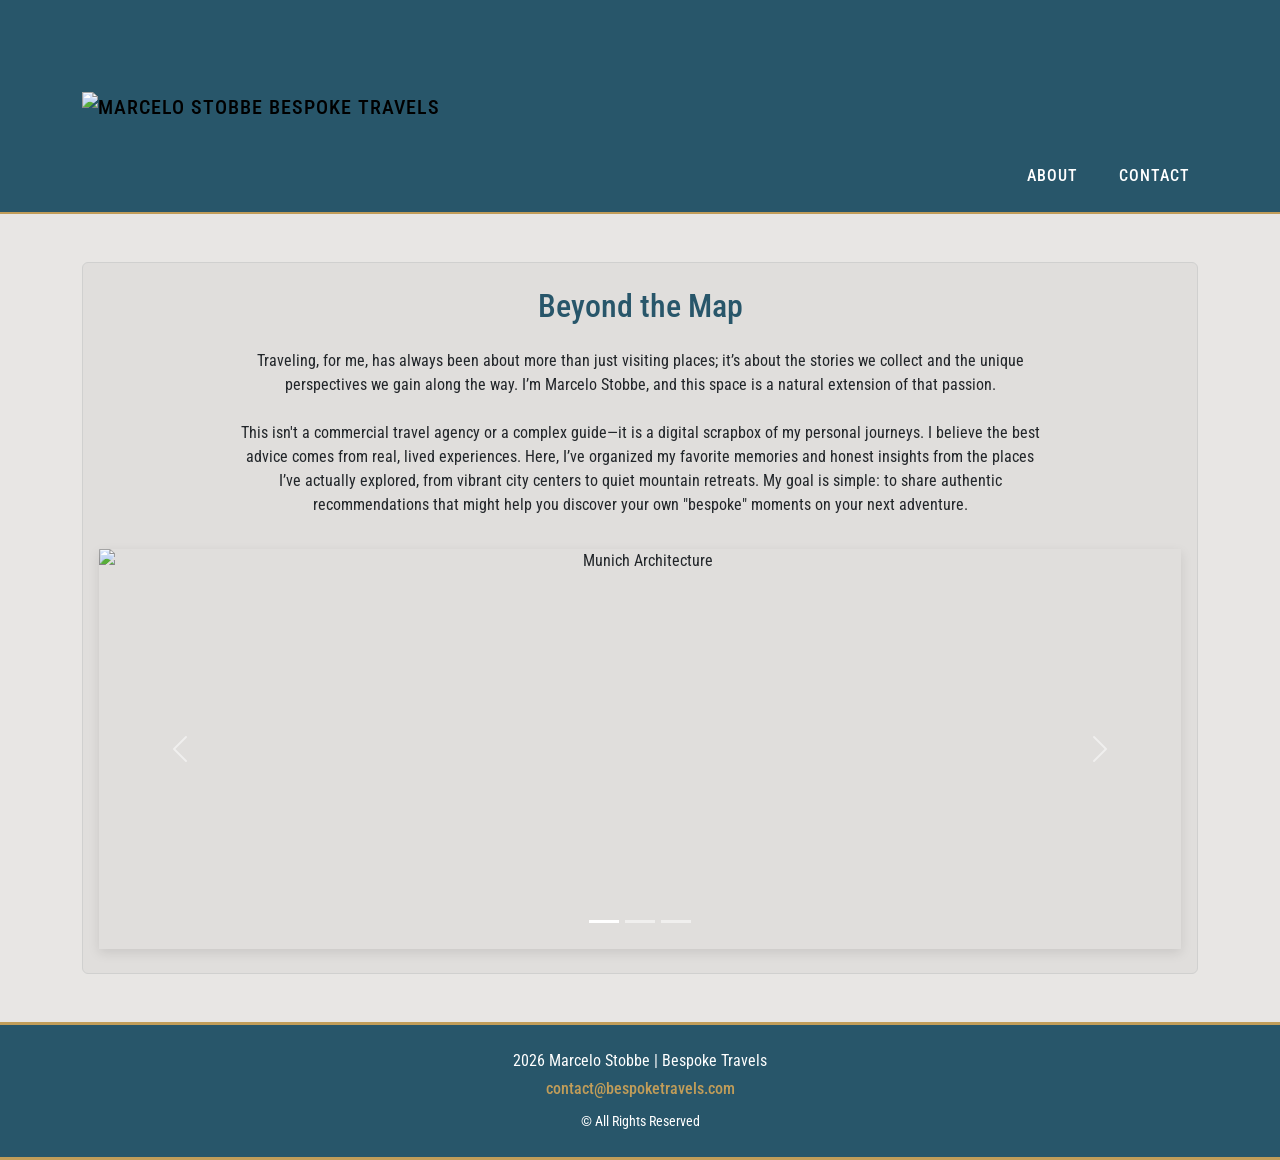
==== about.html @ af9d1d23 "Second commit" ====
<!DOCTYPE html>
<html lang="pt-br">

<head>
    <meta charset="UTF-8">
    <meta name="viewport" content="width=device-width, initial-scale=1.0">
    <title>Marcelo Stobbe - Bespoke Travels</title>
    <meta name="description" content="Marcelo Stobbe Bespoke Travels - Viagens personalizadas">
    <link href="https://cdn.jsdelivr.net/npm/bootstrap@5.0.2/dist/css/bootstrap.min.css" rel="stylesheet">
    <link href="css/style.css" rel="stylesheet">
</head>

<body>
    <header>

    <nav class="navbar navbar-expand-lg py-3">
        <div class="container">
            <a class="navbar-brand" href="index.html">
                <img src="img/Logo.png" alt="Marcelo Stobbe Bespoke Travels" height="180">
            </a>

            <button class="navbar-toggler" type="button" data-bs-toggle="collapse" data-bs-target="#navbarNav">
                <span class="navbar-toggler-icon"></span>
            </button>
            <div class="collapse navbar-collapse" id="navbarNav">
                <ul class="navbar-nav ms-auto custom-nav-list">
                    <li class="nav-item"><a href="about.html" class="nav-link">About</a></li>
                    <li class="nav-item"><a href="Contact.html" class="nav-link">Contact</a></li>
                </ul>
            </div>
        </div>
    </nav>
    </header>

    <main class="container py-5">
            <div class="card mb-0" id="about">
                <div class="card-body text-center py-4">
                    <h2 class="card-title">Beyond the Map</h2>
                    <p class="card-text mx-auto py-3" style="max-width: 800px;">
                        Traveling, for me, has always been about more than just visiting places; it’s about the stories
                        we collect and the unique perspectives we gain along the way. I’m Marcelo Stobbe, and this space
                        is a natural extension of that passion.
<br><br>
                        This isn't a commercial travel agency or a complex guide—it is a digital scrapbox of my personal
                        journeys. I believe the best advice comes from real, lived experiences. Here, I’ve organized my
                        favorite memories and honest insights from the places I’ve actually explored, from vibrant city
                        centers to quiet mountain retreats. My goal is simple: to share authentic recommendations that
                        might help you discover your own "bespoke" moments on your next adventure.
                    </p>

                    <div id="carouselTravels" class="carousel slide mt-3" data-bs-ride="carousel"
                        data-bs-interval="10000">
                        <div class="carousel-indicators">
                            <button type="button" data-bs-target="#carouselTravels" data-bs-slide-to="0"
                                class="active"></button>
                            <button type="button" data-bs-target="#carouselTravels" data-bs-slide-to="1"></button>
                            <button type="button" data-bs-target="#carouselTravels" data-bs-slide-to="2"></button>
                        </div>

                        <div class="carousel-inner">
                            <div class="carousel-item active">
                                <img src="img/Munich2.jpg" class="d-block w-100 custom-carousel-img" alt="Munich Architecture">
                            </div>
                            <div class="carousel-item">
                                <img src="img/rome.jpg" class="d-block w-100 custom-carousel-img" alt="Rome - Trevi Fountain">
                            </div>
                            <div class="carousel-item">
                                <img src="img/munich3.jpg" class="d-block w-100 custom-carousel-img" alt="Munich - Old Town">
                            </div>
                        </div>

                        <button class="carousel-control-prev" type="button" data-bs-target="#carouselTravels"
                            data-bs-slide="prev">
                            <span class="carousel-control-prev-icon"></span>
                        </button>
                        <button class="carousel-control-next" type="button" data-bs-target="#carouselTravels"
                            data-bs-slide="next">
                            <span class="carousel-control-next-icon"></span>
                        </button>
                    </div>
                </div>
            </div>
        </div>
    </main>

   <footer class="text-white text-center py-4 custom-footer">
        <div class="container">
            <p class="mb-1">2026 Marcelo Stobbe | Bespoke Travels</p>
                    <p class="mb-2">
            <a href="mailto:contact@bespoketravels.com" class="footer-email-link">
                contact@bespoketravels.com
            </a>
        </p>
            <small>&copy; All Rights Reserved</small>
        </div>
    </footer>

    <script src="https://cdn.jsdelivr.net/npm/bootstrap@5.0.2/dist/js/bootstrap.bundle.min.js"></script>
</body>
---- css/style.css ----
@import url('https://fonts.googleapis.com/css2?family=Roboto+Condensed:ital,wght@0,100..900;1,100..900&display=swap');

body {
    font-family: "Roboto Condensed", sans-serif;
    background-color: #e8e6e4;
    color: #1a2a3a;  
}

.navbar {
    background-color: #28566a;
    border-bottom: 2px solid #c19d59;    
    padding-top: 1rem;
    padding-bottom: 1rem;
}

.nav-link, .navbar {
    font-weight: 500;
    text-transform: uppercase;
    letter-spacing: 1px;
    transition: color 0.3s;
    color: #ffffff !important;
}

.nav-link:hover {
    color: #c19d59 !important;
}

.custom-nav-list {
    margin-top: 140px;   
    margin-left: 0;    
    display: flex;
    gap: 25px;          
}

.navbar-toggler-icon {
    background-image: url("data:image/svg+xml;charset=utf8,%3Csvg viewBox='0 0 32 32' xmlns='http://www.w3.org/2000/svg'%3%3Cpath stroke='rgba(193, 157, 89, 1)' stroke-width='2' stroke-linecap='round' stroke-miterlimit='10' d='M4 8h24M4 16h24M4 24h24'/%3E%3C/svg%3E") !important;
    background-image: url("data:image/svg+xml;charset=utf8,%3Csvg viewBox='0 0 32 32' xmlns='http://www.w3.org/2000/svg'%3E%3Cpath stroke='white' stroke-width='2' stroke-linecap='round' stroke-miterlimit='10' d='M4 8h24M4 16h24M4 24h24'/%3E%3C/svg%3E") !important;
}

.footer, .custom-footer {
    background-color: #28566a !important;
    border-bottom: 3px solid #c19d59 !important;
    color: #ffff;    
    padding-top: 1rem;
    padding-bottom: 1rem;
}

.custom-footer {
    border-bottom: none;
    border-top: 3px solid #c19d59;
}

.custom-header {
    background-color: #cdb280 !important; 
    border: 1px solid #f2e5cc;
}

.custom-header .btn-light {
    background-color: #faf8f6; 
    color: #28566a; 
    border: none;
}

.custom-header .btn-light:hover {
    background-color: #c19d59 !important; 
    border-color: #c19d59 !important;
    color: #ffffff !important;
    transition: all 0.3s ease;
}

.custom-section {
    background-color: #d8d3d2 !important; 
}

.card-destiny {
    background-color: #e2dddc!important; 
    transition: transform 0.3s;
    border: 1px solid #cadbcc !important; 
}

.card-destiny:hover {
    box-shadow: 0 4px 15px rgba(0,0,0,0.1);
}

.btn-outline-primary {
    color: #20536a;
    border-color: #20536a;
}

.btn-outline-primary:hover {
    background-color: #20536a;
    color: #fff;
}

#about {
    background-color: #e0dedc !important; 
    border: 1px solid #d0d0cf !important;
}

#about .card-title {
    color: #28566a;
}

#carouselTravels {
    max-width: 1200px;
    margin: 0 auto;
    border-radius: 0.025rem;
    overflow: hidden; 
    box-shadow: 0 4px 12px rgba(0, 0, 0, 0.1);
}

.custom-carousel-img {
    width: 100% !important;
    height: 400px !important;      
    object-fit: cover !important;  
    object-position: center !important; 
}

.carousel-city .custom-carousel-img {
    width: 100% !important;
    height: 600px !important;      
    object-fit: cover !important;  
    object-position: center !important;  
}

.btn-custom-send {
    background-color: #28566a !important; 
    color: #fcfdfd !important;              
    border: none !important;              
    padding: 10px 30px !important;       
    transition: all 0.3s ease;            
}

.btn-custom-send:hover {
    background-color: #c19d59 !important; 
    color: #f8f9fa !important;
}

form.border.rounded {
    background-color: #e0dedc !important; 
    
}

.footer-email-link {
    color: #c19d59;
    text-decoration: none; 
    font-weight: 500;
    transition: all 0.3s ease;
    border-bottom: 1px solid transparent; 
}

.footer-email-link:hover {
    color: #ffffff;
    border-bottom: 1px solid #c19d59; 
    padding-bottom: 2px;
}

.btn-outline-external-bespoke {
    color: #20536a !important;          
    border: 1px solid #20536a !important; 
    font-family: "Roboto Condensed", sans-serif;
    text-transform: uppercase;
    font-size: 0.875rem;                
    padding: 10px 30px;
    transition: all 0.3s ease;
    background-color: transparent;
    font-weight: 500;
}

.btn-outline-external-bespoke:hover {
    background-color: #c19d59 !important; /* O amarelo/dourado do seu tema */
    border-color: #c19d59 !important;
    color: #ffffff !important;           /* Texto branco para contraste no amarelo */
    box-shadow: 0 4px 10px rgba(0,0,0,0.1);
}

.form-control:focus {
    border-color: #8ebacc !important; 
    outline: 0  !important;
}

.form-control:hover {
    border-color: #d9dbcc !important;
}


@media (max-width: 768px){
    .carousel-city .custom-carousel-img {
        height: 350px !important;
    }
}

@media (max-width: 991px) {
    .custom-nav-list {
        flex-direction: column;
        gap: 10px;
        margin-top: 10px;
    }
}

@media (max-width: 768px) {
    .custom-carousel-img {
        height: 250px !important; 
    }
}
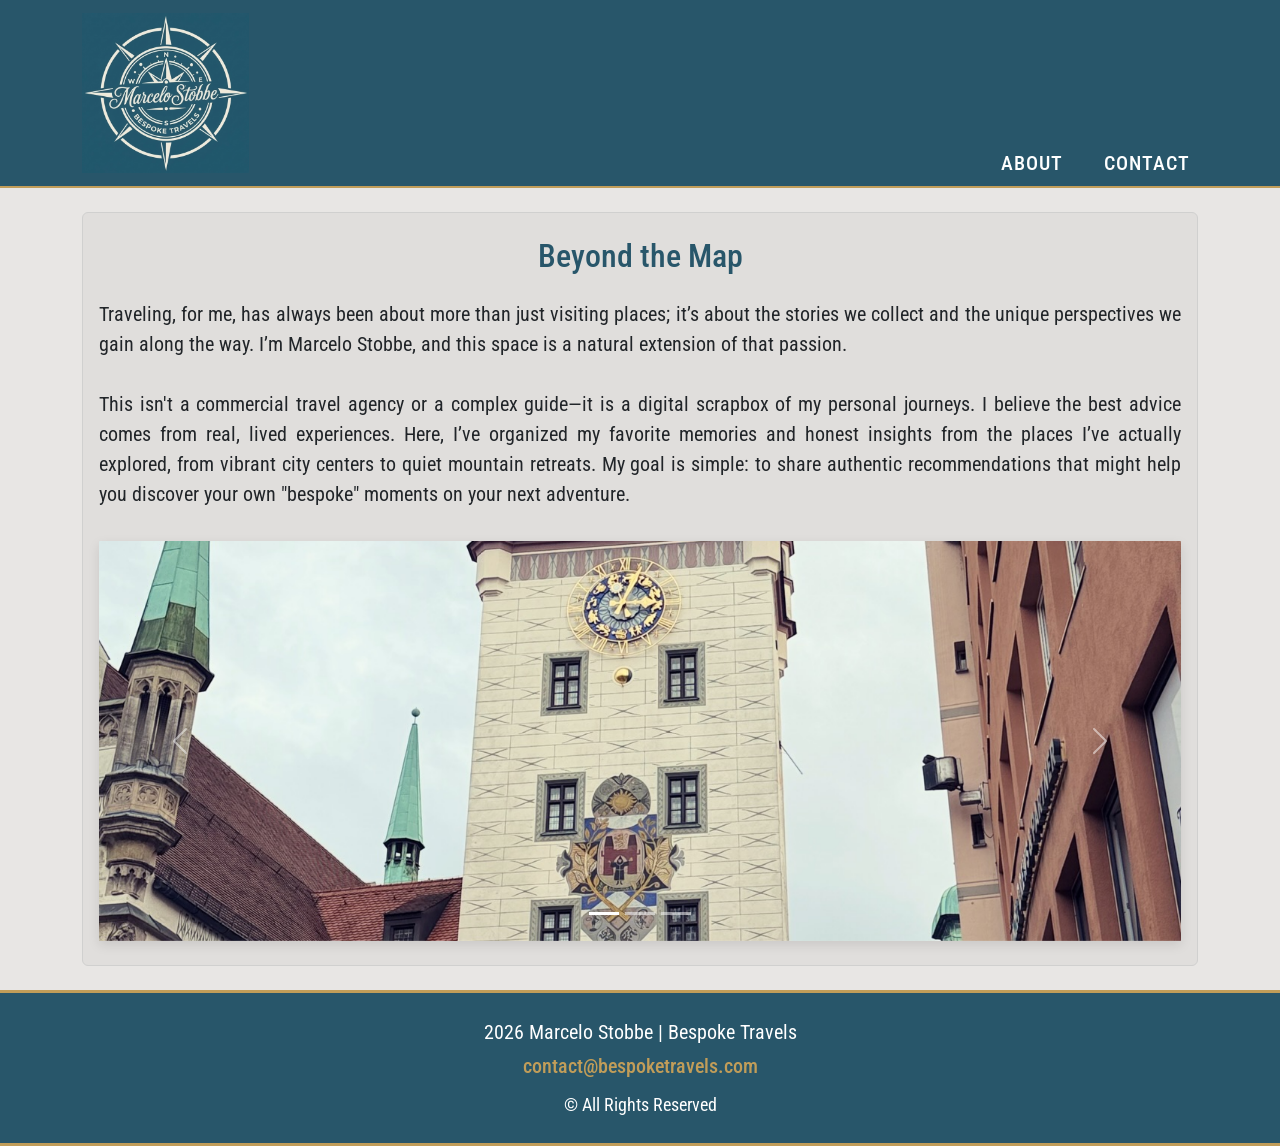
==== commit 351a2460: "sizes and texts modified" ====
--- a/about.html
+++ b/about.html
@@ -1,5 +1,5 @@
 <!DOCTYPE html>
-<html lang="pt-br">
+<html lang="en">
 
 <head>
     <meta charset="UTF-8">
@@ -13,87 +13,83 @@
 <body>
     <header>
 
-    <nav class="navbar navbar-expand-lg py-3">
-        <div class="container">
-            <a class="navbar-brand" href="index.html">
-                <img src="img/Logo.png" alt="Marcelo Stobbe Bespoke Travels" height="180">
-            </a>
-
-            <button class="navbar-toggler" type="button" data-bs-toggle="collapse" data-bs-target="#navbarNav">
-                <span class="navbar-toggler-icon"></span>
-            </button>
-            <div class="collapse navbar-collapse" id="navbarNav">
-                <ul class="navbar-nav ms-auto custom-nav-list">
-                    <li class="nav-item"><a href="about.html" class="nav-link">About</a></li>
-                    <li class="nav-item"><a href="Contact.html" class="nav-link">Contact</a></li>
-                </ul>
+        <nav class="navbar navbar-expand-lg py-0">
+            <div class="container">
+                <a class="navbar-brand" href="index.html">
+                    <img src="img/logo.png" alt="Marcelo Stobbe Bespoke Travels" height="160">
+                </a>
+                <button class="navbar-toggler" type="button" data-bs-toggle="collapse" data-bs-target="#navbarNav">
+                    <span class="navbar-toggler-icon"></span>
+                </button>
+                <div class="collapse navbar-collapse" id="navbarNav mb-2">
+                    <ul class="navbar-nav ms-auto custom-nav-list">
+                        <li class="nav-item"><a href="about.html" class="nav-link">About</a></li>
+                        <li class="nav-item"><a href="Contact.html" class="nav-link">Contact</a></li>
+                    </ul>
+                </div>
             </div>
-        </div>
-    </nav>
+        </nav>
     </header>
 
-    <main class="container py-5">
-            <div class="card mb-0" id="about">
-                <div class="card-body text-center py-4">
-                    <h2 class="card-title">Beyond the Map</h2>
-                    <p class="card-text mx-auto py-3" style="max-width: 800px;">
-                        Traveling, for me, has always been about more than just visiting places; it’s about the stories
-                        we collect and the unique perspectives we gain along the way. I’m Marcelo Stobbe, and this space
-                        is a natural extension of that passion.
-<br><br>
-                        This isn't a commercial travel agency or a complex guide—it is a digital scrapbox of my personal
-                        journeys. I believe the best advice comes from real, lived experiences. Here, I’ve organized my
-                        favorite memories and honest insights from the places I’ve actually explored, from vibrant city
-                        centers to quiet mountain retreats. My goal is simple: to share authentic recommendations that
-                        might help you discover your own "bespoke" moments on your next adventure.
-                    </p>
-
-                    <div id="carouselTravels" class="carousel slide mt-3" data-bs-ride="carousel"
-                        data-bs-interval="10000">
-                        <div class="carousel-indicators">
-                            <button type="button" data-bs-target="#carouselTravels" data-bs-slide-to="0"
-                                class="active"></button>
-                            <button type="button" data-bs-target="#carouselTravels" data-bs-slide-to="1"></button>
-                            <button type="button" data-bs-target="#carouselTravels" data-bs-slide-to="2"></button>
+    <main class="container py-4">
+        <div class="card mb-0" id="about">
+            <div class="card-body text-center py-4">
+                <h2 class="card-title">Beyond the Map</h2>
+                <p class="card-text mx-auto py-3" style="max-width: 1200px; text-align: justify;">
+                    Traveling, for me, has always been about more than just visiting places; it’s about the stories
+                    we collect and the unique perspectives we gain along the way. I’m Marcelo Stobbe, and this space
+                    is a natural extension of that passion.
+                    <br><br>
+                    This isn't a commercial travel agency or a complex guide—it is a digital scrapbox of my personal
+                    journeys. I believe the best advice comes from real, lived experiences. Here, I’ve organized my
+                    favorite memories and honest insights from the places I’ve actually explored, from vibrant city
+                    centers to quiet mountain retreats. My goal is simple: to share authentic recommendations that
+                    might help you discover your own "bespoke" moments on your next adventure.
+                </p>
+                <div id="carouselTravels" class="carousel slide mt-3" data-bs-ride="carousel" data-bs-interval="10000">
+                    <div class="carousel-indicators">
+                        <button type="button" data-bs-target="#carouselTravels" data-bs-slide-to="0"
+                            class="active"></button>
+                        <button type="button" data-bs-target="#carouselTravels" data-bs-slide-to="1"></button>
+                        <button type="button" data-bs-target="#carouselTravels" data-bs-slide-to="2"></button>
+                    </div>
+                    <div class="carousel-inner">
+                        <div class="carousel-item active">
+                            <img src="img/munich2.jpg" class="d-block w-100 custom-carousel-img"
+                                alt="Munich Architecture">
                         </div>
-
-                        <div class="carousel-inner">
-                            <div class="carousel-item active">
-                                <img src="img/Munich2.jpg" class="d-block w-100 custom-carousel-img" alt="Munich Architecture">
-                            </div>
-                            <div class="carousel-item">
-                                <img src="img/rome.jpg" class="d-block w-100 custom-carousel-img" alt="Rome - Trevi Fountain">
-                            </div>
-                            <div class="carousel-item">
-                                <img src="img/munich3.jpg" class="d-block w-100 custom-carousel-img" alt="Munich - Old Town">
-                            </div>
+                        <div class="carousel-item">
+                            <img src="img/rome.jpg" class="d-block w-100 custom-carousel-img"
+                                alt="Rome - Trevi Fountain">
                         </div>
-
-                        <button class="carousel-control-prev" type="button" data-bs-target="#carouselTravels"
-                            data-bs-slide="prev">
-                            <span class="carousel-control-prev-icon"></span>
-                        </button>
-                        <button class="carousel-control-next" type="button" data-bs-target="#carouselTravels"
-                            data-bs-slide="next">
-                            <span class="carousel-control-next-icon"></span>
-                        </button>
+                        <div class="carousel-item">
+                            <img src="img/munich3.jpg" class="d-block w-100 custom-carousel-img"
+                                alt="Munich - Old Town">
+                        </div>
                     </div>
+                    <button class="carousel-control-prev" type="button" data-bs-target="#carouselTravels"
+                        data-bs-slide="prev">
+                        <span class="carousel-control-prev-icon"></span>
+                    </button>
+                    <button class="carousel-control-next" type="button" data-bs-target="#carouselTravels"
+                        data-bs-slide="next">
+                        <span class="carousel-control-next-icon"></span>
+                    </button>
                 </div>
             </div>
         </div>
+        </div>
     </main>
-
-   <footer class="text-white text-center py-4 custom-footer">
+    <footer class="text-white text-center py-4 custom-footer">
         <div class="container">
             <p class="mb-1">2026 Marcelo Stobbe | Bespoke Travels</p>
-                    <p class="mb-2">
-            <a href="mailto:contact@bespoketravels.com" class="footer-email-link">
-                contact@bespoketravels.com
-            </a>
-        </p>
+            <p class="mb-2">
+                <a href="mailto:contact@bespoketravels.com" class="footer-email-link">
+                    contact@bespoketravels.com
+                </a>
+            </p>
             <small>&copy; All Rights Reserved</small>
         </div>
     </footer>
-
     <script src="https://cdn.jsdelivr.net/npm/bootstrap@5.0.2/dist/js/bootstrap.bundle.min.js"></script>
 </body>
--- a/css/style.css
+++ b/css/style.css
@@ -3,17 +3,19 @@
 body {
     font-family: "Roboto Condensed", sans-serif;
     background-color: #e8e6e4;
-    color: #1a2a3a;  
+    color: #1a2a3a;
+    font-size:20px;
 }
 
 .navbar {
     background-color: #28566a;
-    border-bottom: 2px solid #c19d59;    
+    border-bottom: 2px solid #c19d59;
     padding-top: 1rem;
     padding-bottom: 1rem;
 }
 
-.nav-link, .navbar {
+.nav-link,
+.navbar {
     font-weight: 500;
     text-transform: uppercase;
     letter-spacing: 1px;
@@ -26,10 +28,10 @@
 }
 
 .custom-nav-list {
-    margin-top: 140px;   
-    margin-left: 0;    
+    margin-top: 140px;
+    margin-left: 0;
     display: flex;
-    gap: 25px;          
+    gap: 25px;
 }
 
 .navbar-toggler-icon {
@@ -37,10 +39,11 @@
     background-image: url("data:image/svg+xml;charset=utf8,%3Csvg viewBox='0 0 32 32' xmlns='http://www.w3.org/2000/svg'%3E%3Cpath stroke='white' stroke-width='2' stroke-linecap='round' stroke-miterlimit='10' d='M4 8h24M4 16h24M4 24h24'/%3E%3C/svg%3E") !important;
 }
 
-.footer, .custom-footer {
+.footer,
+.custom-footer {
     background-color: #28566a !important;
     border-bottom: 3px solid #c19d59 !important;
-    color: #ffff;    
+    color: #ffff;
     padding-top: 1rem;
     padding-bottom: 1rem;
 }
@@ -51,35 +54,35 @@
 }
 
 .custom-header {
-    background-color: #cdb280 !important; 
+    background-color: #cdb280 !important;
     border: 1px solid #f2e5cc;
 }
 
 .custom-header .btn-light {
-    background-color: #faf8f6; 
-    color: #28566a; 
+    background-color: #faf8f6;
+    color: #28566a;
     border: none;
 }
 
 .custom-header .btn-light:hover {
-    background-color: #c19d59 !important; 
+    background-color: #c19d59 !important;
     border-color: #c19d59 !important;
     color: #ffffff !important;
     transition: all 0.3s ease;
 }
 
 .custom-section {
-    background-color: #d8d3d2 !important; 
+    background-color: #d8d3d2 !important;
 }
 
 .card-destiny {
-    background-color: #e2dddc!important; 
+    background-color: #e2dddc !important;
     transition: transform 0.3s;
-    border: 1px solid #cadbcc !important; 
+    border: 1px solid #cadbcc !important;
 }
 
 .card-destiny:hover {
-    box-shadow: 0 4px 15px rgba(0,0,0,0.1);
+    box-shadow: 0 4px 15px rgba(0, 0, 0, 0.1);
 }
 
 .btn-outline-primary {
@@ -93,7 +96,7 @@
 }
 
 #about {
-    background-color: #e0dedc !important; 
+    background-color: #e0dedc !important;
     border: 1px solid #d0d0cf !important;
 }
 
@@ -105,62 +108,61 @@
     max-width: 1200px;
     margin: 0 auto;
     border-radius: 0.025rem;
-    overflow: hidden; 
+    overflow: hidden;
     box-shadow: 0 4px 12px rgba(0, 0, 0, 0.1);
 }
 
 .custom-carousel-img {
     width: 100% !important;
-    height: 400px !important;      
-    object-fit: cover !important;  
-    object-position: center !important; 
+    height: 400px !important;
+    object-fit: cover !important;
+    object-position: center !important;
 }
 
 .carousel-city .custom-carousel-img {
     width: 100% !important;
-    height: 600px !important;      
-    object-fit: cover !important;  
-    object-position: center !important;  
+    height: 600px !important;
+    object-fit: cover !important;
+    object-position: center !important;
 }
 
 .btn-custom-send {
-    background-color: #28566a !important; 
-    color: #fcfdfd !important;              
-    border: none !important;              
-    padding: 10px 30px !important;       
-    transition: all 0.3s ease;            
+    background-color: #28566a !important;
+    color: #fcfdfd !important;
+    border: none !important;
+    padding: 10px 30px !important;
+    transition: all 0.3s ease;
 }
 
 .btn-custom-send:hover {
-    background-color: #c19d59 !important; 
+    background-color: #c19d59 !important;
     color: #f8f9fa !important;
 }
 
 form.border.rounded {
-    background-color: #e0dedc !important; 
-    
+    background-color: #e0dedc !important;
 }
 
 .footer-email-link {
     color: #c19d59;
-    text-decoration: none; 
+    text-decoration: none;
     font-weight: 500;
     transition: all 0.3s ease;
-    border-bottom: 1px solid transparent; 
+    border-bottom: 1px solid transparent;
 }
 
 .footer-email-link:hover {
     color: #ffffff;
-    border-bottom: 1px solid #c19d59; 
+    border-bottom: 1px solid #c19d59;
     padding-bottom: 2px;
 }
 
 .btn-outline-external-bespoke {
-    color: #20536a !important;          
-    border: 1px solid #20536a !important; 
+    color: #20536a !important;
+    border: 1px solid #20536a !important;
     font-family: "Roboto Condensed", sans-serif;
     text-transform: uppercase;
-    font-size: 0.875rem;                
+    font-size: 0.875rem;
     padding: 10px 30px;
     transition: all 0.3s ease;
     background-color: transparent;
@@ -168,23 +170,34 @@
 }
 
 .btn-outline-external-bespoke:hover {
-    background-color: #c19d59 !important; /* O amarelo/dourado do seu tema */
-    border-color: #c19d59 !important;
-    color: #ffffff !important;           /* Texto branco para contraste no amarelo */
-    box-shadow: 0 4px 10px rgba(0,0,0,0.1);
-}
-
-.form-control:focus {
-    border-color: #8ebacc !important; 
-    outline: 0  !important;
-}
-
-.form-control:hover {
-    border-color: #d9dbcc !important;
-}
-
-
-@media (max-width: 768px){
+    background-color: #c19d59 !important;
+    border-color: #6f5525 !important;
+    color: #ffffff !important;
+    box-shadow: 0 4px 10px rgba(0, 0, 0, 0.1);
+}
+
+.card-title {
+    color: #28566a !important;
+    font-family: 'Roboto Condensed', sans-serif !important;
+    font-size: 2rem !important;
+}
+
+.form-control:focus-visible {
+    outline: none !important;
+    box-shadow: none !important;
+}
+
+.btn-custom-send:focus-visible,
+.btn-custom-send:active {
+    outline: none !important;
+    box-shadow: none !important;
+    border-color: #a58445 !important;
+}
+
+
+
+
+@media (max-width: 768px) {
     .carousel-city .custom-carousel-img {
         height: 350px !important;
     }
@@ -200,6 +213,6 @@
 
 @media (max-width: 768px) {
     .custom-carousel-img {
-        height: 250px !important; 
+        height: 250px !important;
     }
 }
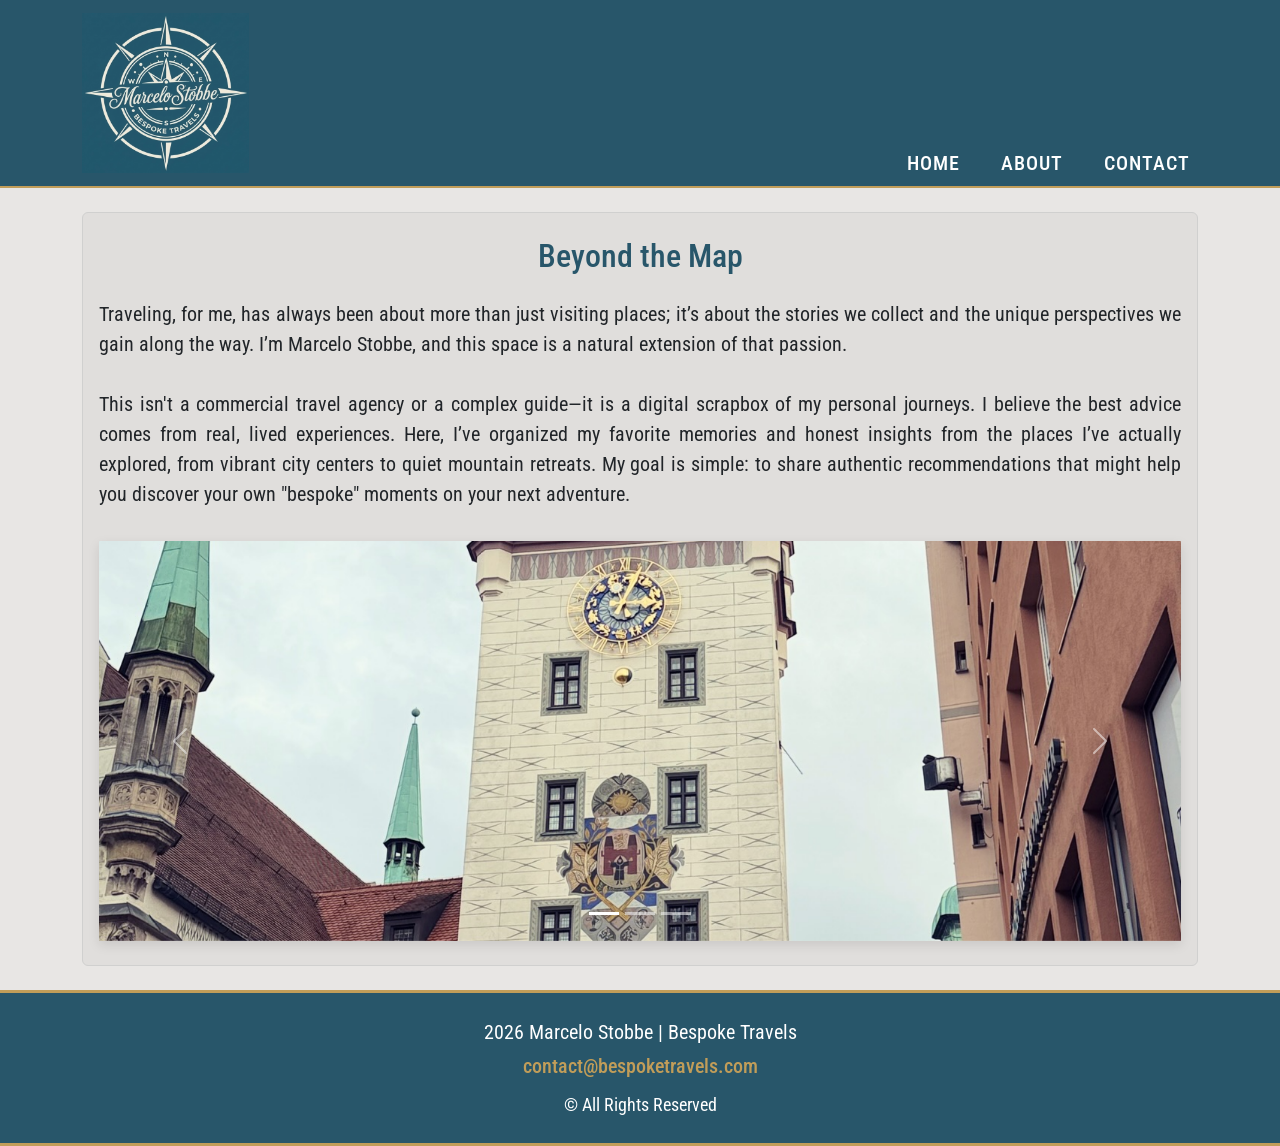
==== commit 576e962c: "home link add" ====
--- a/about.html
+++ b/about.html
@@ -23,6 +23,7 @@
                 </button>
                 <div class="collapse navbar-collapse" id="navbarNav mb-2">
                     <ul class="navbar-nav ms-auto custom-nav-list">
+                        <li class="nav-item"><a href="index.html" class="nav-link">Home</a></li>
                         <li class="nav-item"><a href="about.html" class="nav-link">About</a></li>
                         <li class="nav-item"><a href="Contact.html" class="nav-link">Contact</a></li>
                     </ul>
@@ -56,15 +57,15 @@
                     <div class="carousel-inner">
                         <div class="carousel-item active">
                             <img src="img/munich2.jpg" class="d-block w-100 custom-carousel-img"
-                                alt="Munich Architecture">
+                                alt="Munich Architecture, Munich, Germany">
                         </div>
                         <div class="carousel-item">
                             <img src="img/rome.jpg" class="d-block w-100 custom-carousel-img"
-                                alt="Rome - Trevi Fountain">
+                                alt="Rome - Trevi Fountain, Rome, Italy">
                         </div>
                         <div class="carousel-item">
                             <img src="img/munich3.jpg" class="d-block w-100 custom-carousel-img"
-                                alt="Munich - Old Town">
+                                alt="Munich - Old Town, Munich, Germany">
                         </div>
                     </div>
                     <button class="carousel-control-prev" type="button" data-bs-target="#carouselTravels"
@@ -78,8 +79,8 @@
                 </div>
             </div>
         </div>
-        </div>
     </main>
+
     <footer class="text-white text-center py-4 custom-footer">
         <div class="container">
             <p class="mb-1">2026 Marcelo Stobbe | Bespoke Travels</p>
@@ -91,5 +92,9 @@
             <small>&copy; All Rights Reserved</small>
         </div>
     </footer>
+
     <script src="https://cdn.jsdelivr.net/npm/bootstrap@5.0.2/dist/js/bootstrap.bundle.min.js"></script>
-</body>+
+</body>
+
+</html>
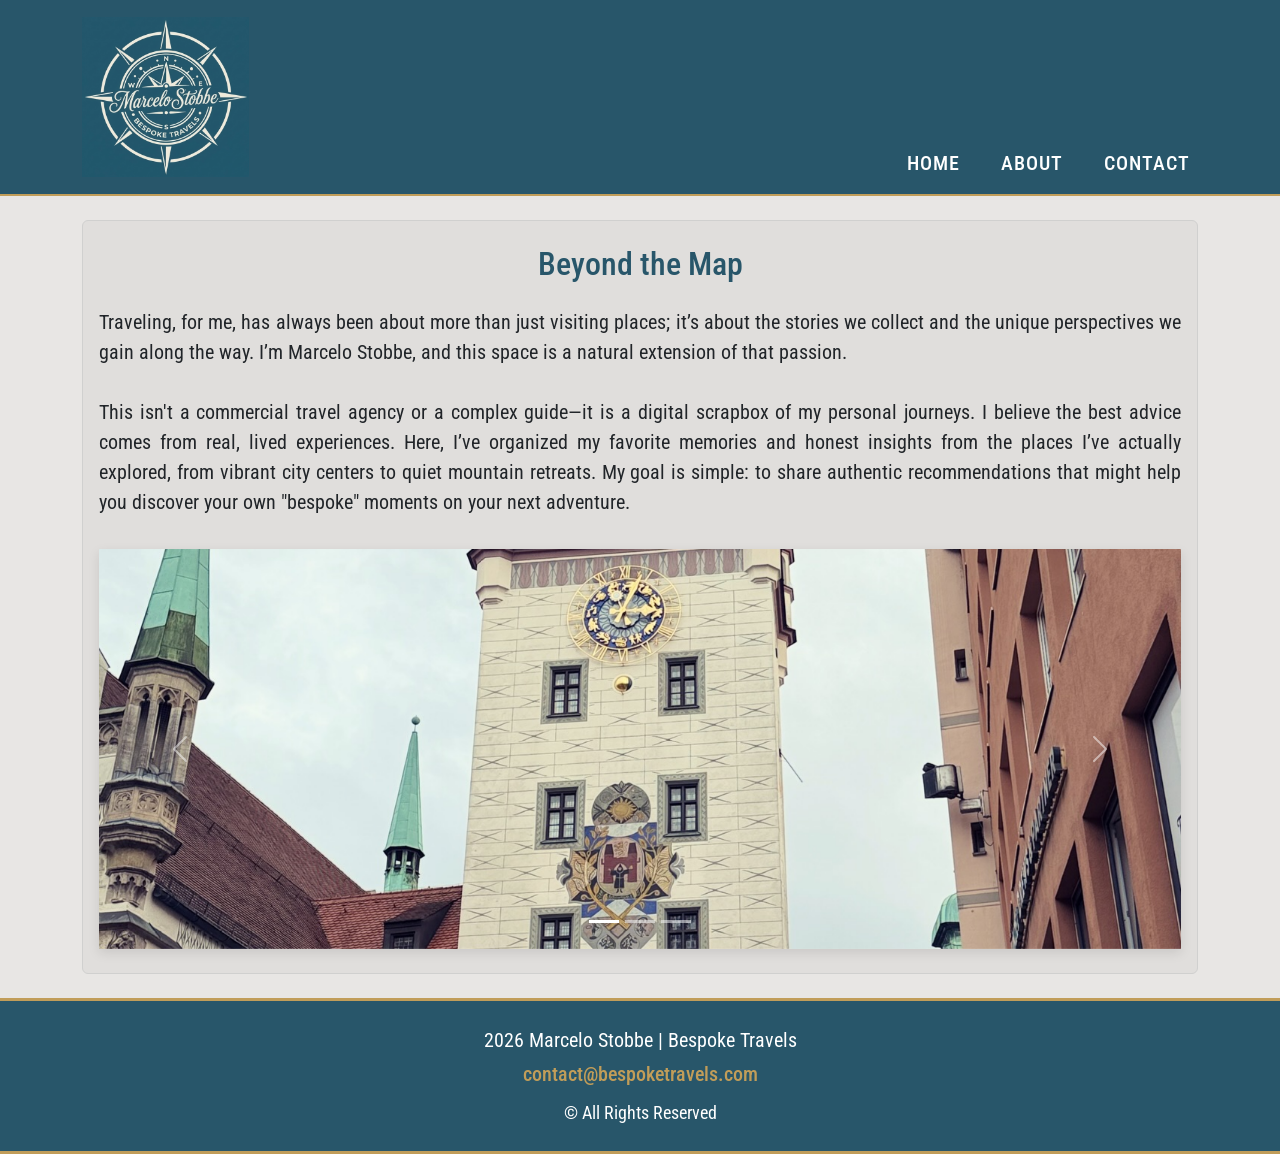
==== commit ff088a4a: "Reviwed and check the code" ====
--- a/about.html
+++ b/about.html
@@ -12,7 +12,6 @@
 
 <body>
     <header>
-
         <nav class="navbar navbar-expand-lg py-0">
             <div class="container">
                 <a class="navbar-brand" href="index.html">
@@ -21,7 +20,7 @@
                 <button class="navbar-toggler" type="button" data-bs-toggle="collapse" data-bs-target="#navbarNav">
                     <span class="navbar-toggler-icon"></span>
                 </button>
-                <div class="collapse navbar-collapse" id="navbarNav mb-2">
+                <div class="collapse navbar-collapse mb-2" id="navbarNav">
                     <ul class="navbar-nav ms-auto custom-nav-list">
                         <li class="nav-item"><a href="index.html" class="nav-link">Home</a></li>
                         <li class="nav-item"><a href="about.html" class="nav-link">About</a></li>
